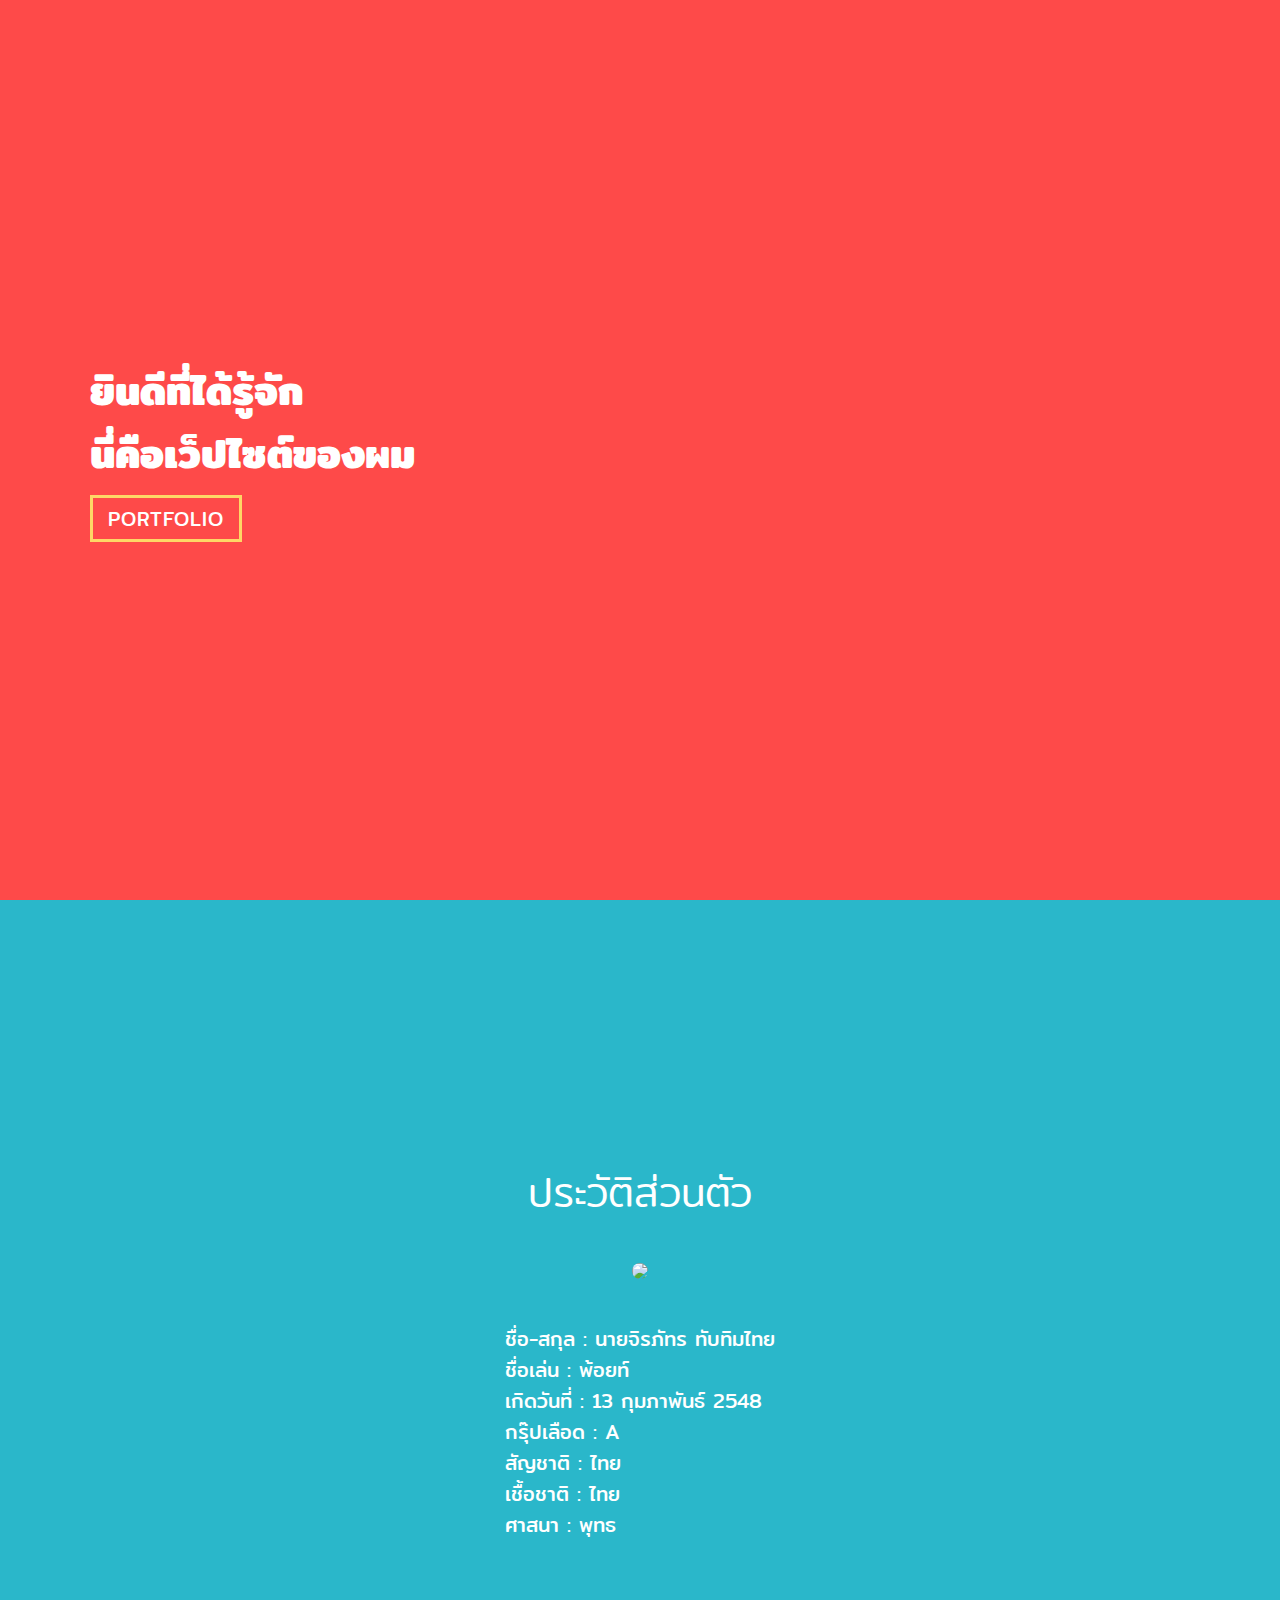
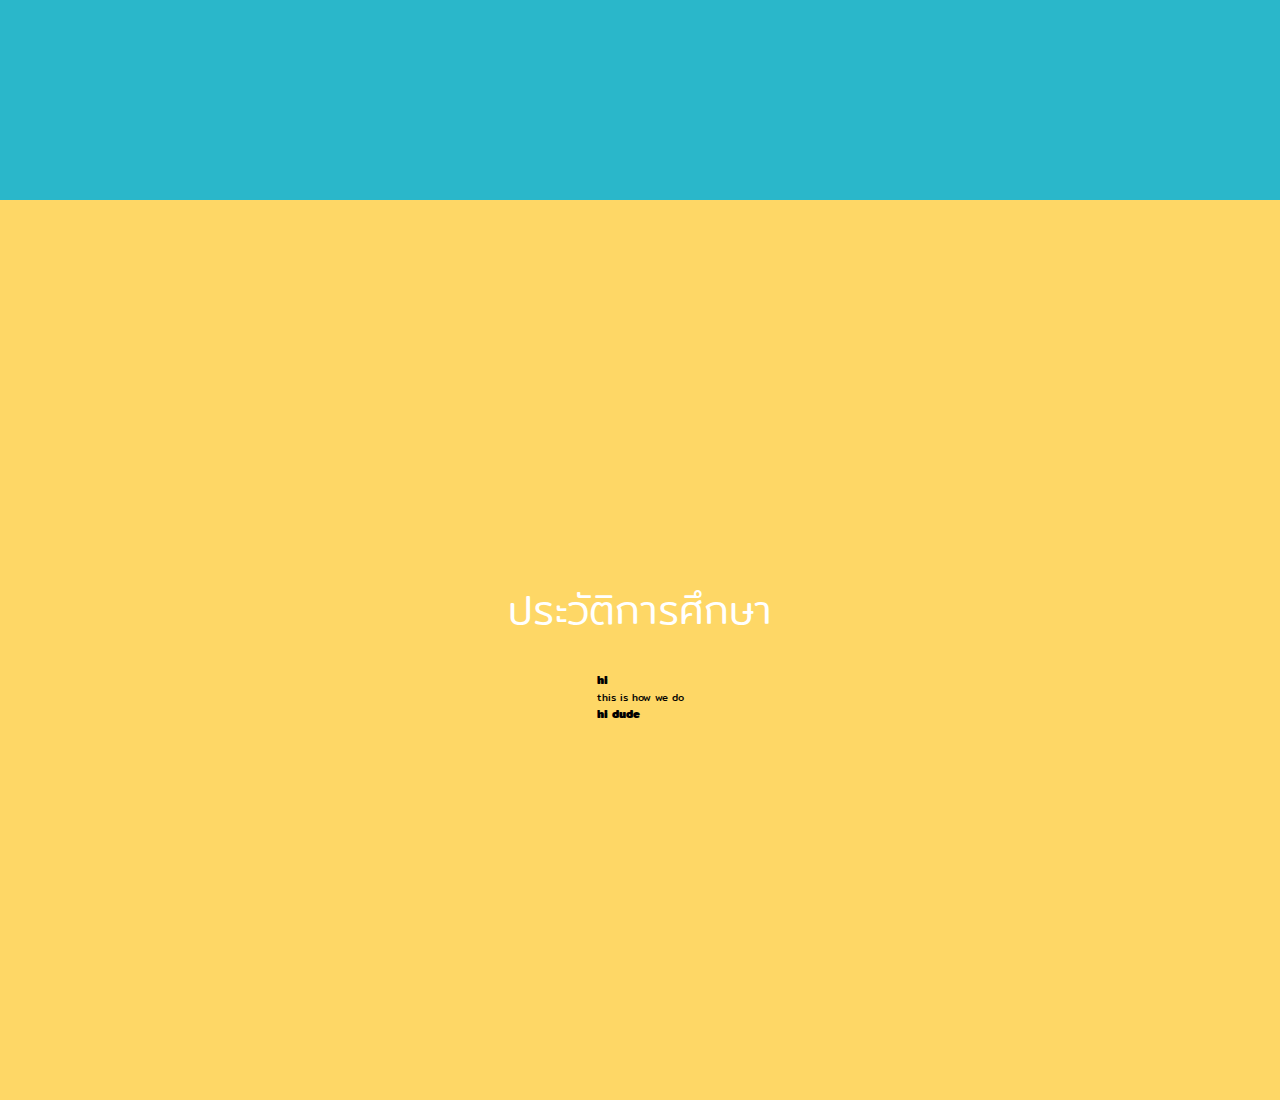
==== main.html @ 9460eb3a "Initial commit" ====
<!DOCTYPE html>
<html lang="en">
    <head>
        <meta charset="UTF-8">
        <meta name = "viewport" content="width=device-width, initial-scale = 1.0">
        <link rel = "stylesheet" href = "style.css">
        <title> Webfolio </title>
    </head>
        <!-- Hero start-->
        <section id = "hero">
            <div class="hero container">
                <div>
                    <h1 class = "animate__animated animate__lightSpeedInLeft">ยินดีที่ได้รู้จัก</h1>
                    <h1 class = "animate__animated animate__lightSpeedInLeft animate__delay-1s">นี่คือเว็ปไซต์ของผม</h1>
                    <a href="#" type = "button" class = "cta animate__animated animate__lightSpeedInLeft animate__delay-2s" >Portfolio</a>
                </div>
            </div>
        </section>
        <!-- Hero end-->

        <!-- About me start-->
        <section id = "aboutme">
            <div class="aboutme container">
                <div class = "aboutme-top">
                    <h1 class = "section-title">ประวัติส่วนตัว</h1>
                </div>
                <div class = "aboutme-bottom">
                    <div class = "aboutme-item">
                            <div class = "portrait">
                                <img src = "https://drive.google.com/uc?export=view&id=16cAO_1dME6YZgxeC1LpbJpiYewIKPkFe"/>
                            </div>
                            
                    </div>
                    <div class = "aboutme-text">
                    <p> ชื่อ-สกุล : นายจิรภัทร ทับทิมไทย <br> 
                        ชื่อเล่น : พ้อยท์ <br>
                        เกิดวันที่ : 13 กุมภาพันธ์ 2548 <br>
                        กรุ๊ปเลือด : A <br>
                        สัญชาติ : ไทย <br>
                        เชื้อชาติ : ไทย <br>
                        ศาสนา : พุทธ</p></div>
                </div>
            </div>
        </section>
        <!-- About me end-->

        <!-- Education Historyy start-->
        <section id = "history">
            <div class="history container">
                <div class = "history-top">
                    <h2 class = "section-title">ประวัติการศึกษา</h2>
                </div>
                <div class = "history-bottom">
                    <div class = "history-item">
                        <h3>hi</h3>
                        <p>this is how we do</p>
                        <h3>hi dude</h3>
                    </div>
                </div>
            </div>
        </section>

        <!-- Eudcation History end-->
    <body>
        <h1></h1>
    </body>
</html>
---- style.css ----
@import url('https://fonts.googleapis.com/css2?family=Mitr:wght@200;300;400;500&display=swap');
@import url('https://cdnjs.cloudflare.com/ajax/libs/animate.css/4.1.1/animate.min.css');
*{
    padding: 0;
    margin: 0;
    box-sizing: border-box;
}

html{
    font-size: 10px;
    font-family: 'Mitr' , sans-serif;
}

a {
    text-decoration: none;
}

.container{
    min-height: 100vh;
    width: 100%;
    display: flex;
    align-items: center;
    justify-content: center;
}

.section-title{
    font-size: 4rem;
    font-weight: 300;
    color: white;
    margin-bottom: 30px;
    text-transform: uppercase;
    letter-spacing: 0.2px;
    text-align: center;
}
/* hero style*/
#hero{
    background-color: #FE4A49;
    background-position: top center;
    background-size: cover;
    position: relative;
    z-index: 1;
}
#hero .hero{
    max-width: 1200px;
    margin : 0 auto;
    padding: 0 50px;
    justify-content: flex-start;
}
#hero::after{
    content: '';
    position: absolute;
    left: 0;
    top : 0;
    height: 100%;
    width: 100%;
    z-index : -1
}
#hero h1{
    display: block;
    width: fit-content;
    font-size: 4rem;
    position: relative;
    color : white
}
#hero .cta{
    display: inline-block;
    padding: 5px 15px;
    color: white;
    background-color: transparent;
    border: 3px solid #FED766;
    font-size: 2rem;
    text-transform: uppercase;
    letter-spacing: .1rem;
    margin-top: 10px;
    transition : .3s ease;
    transition-property: background-color,color;
}
#hero .cta:hover{
    color : white;
    background-color: #FED766;
}
/* end hero style*/

/* start aboutme style*/
#aboutme{
    background-color: #2AB7CA;
}
#aboutme .aboutme{
    flex-direction: column;
    text-align:left;
    max-width:  1500px;
    margin: 0 auto;
    padding : 100px 0;
}

#aboutme .section-title{
    font-size: 4rem;
    font-weight: 300;
    color: white;
    margin-bottom: 30px;
    text-transform: uppercase;
    letter-spacing: 0.2px;
    text-align: center;
}

#aboutme .aboutme-bottom{
    display : flex;
    align-items:center;
    justify-content: center;
    flex-wrap: wrap;
}

#aboutme .aboutme-item{
    flex-basis: 80%;
    display: flex;
    align-items: flex-start;
    justify-content: center;
    margin : 10px 5%;
}

#aboutme .aboutme-bottom .portrait img{
    height: 300px;
    width: auto;
    border-radius: 360px;
    object-fit: cover;
    margin-bottom: 30px;
}

#aboutme .aboutme-text{
    font-size: 2rem;
    color: white;
}


/* end about me style*/

/* start history*/

#history{
    background-color: #FED766;
}

#history .history{
    flex-direction: column;
    text-align:left;
    max-width:  900px;
    margin: 0 auto;
    padding : 100px 0;
}


#history .history-item{
    display: ;
}
/* end history */
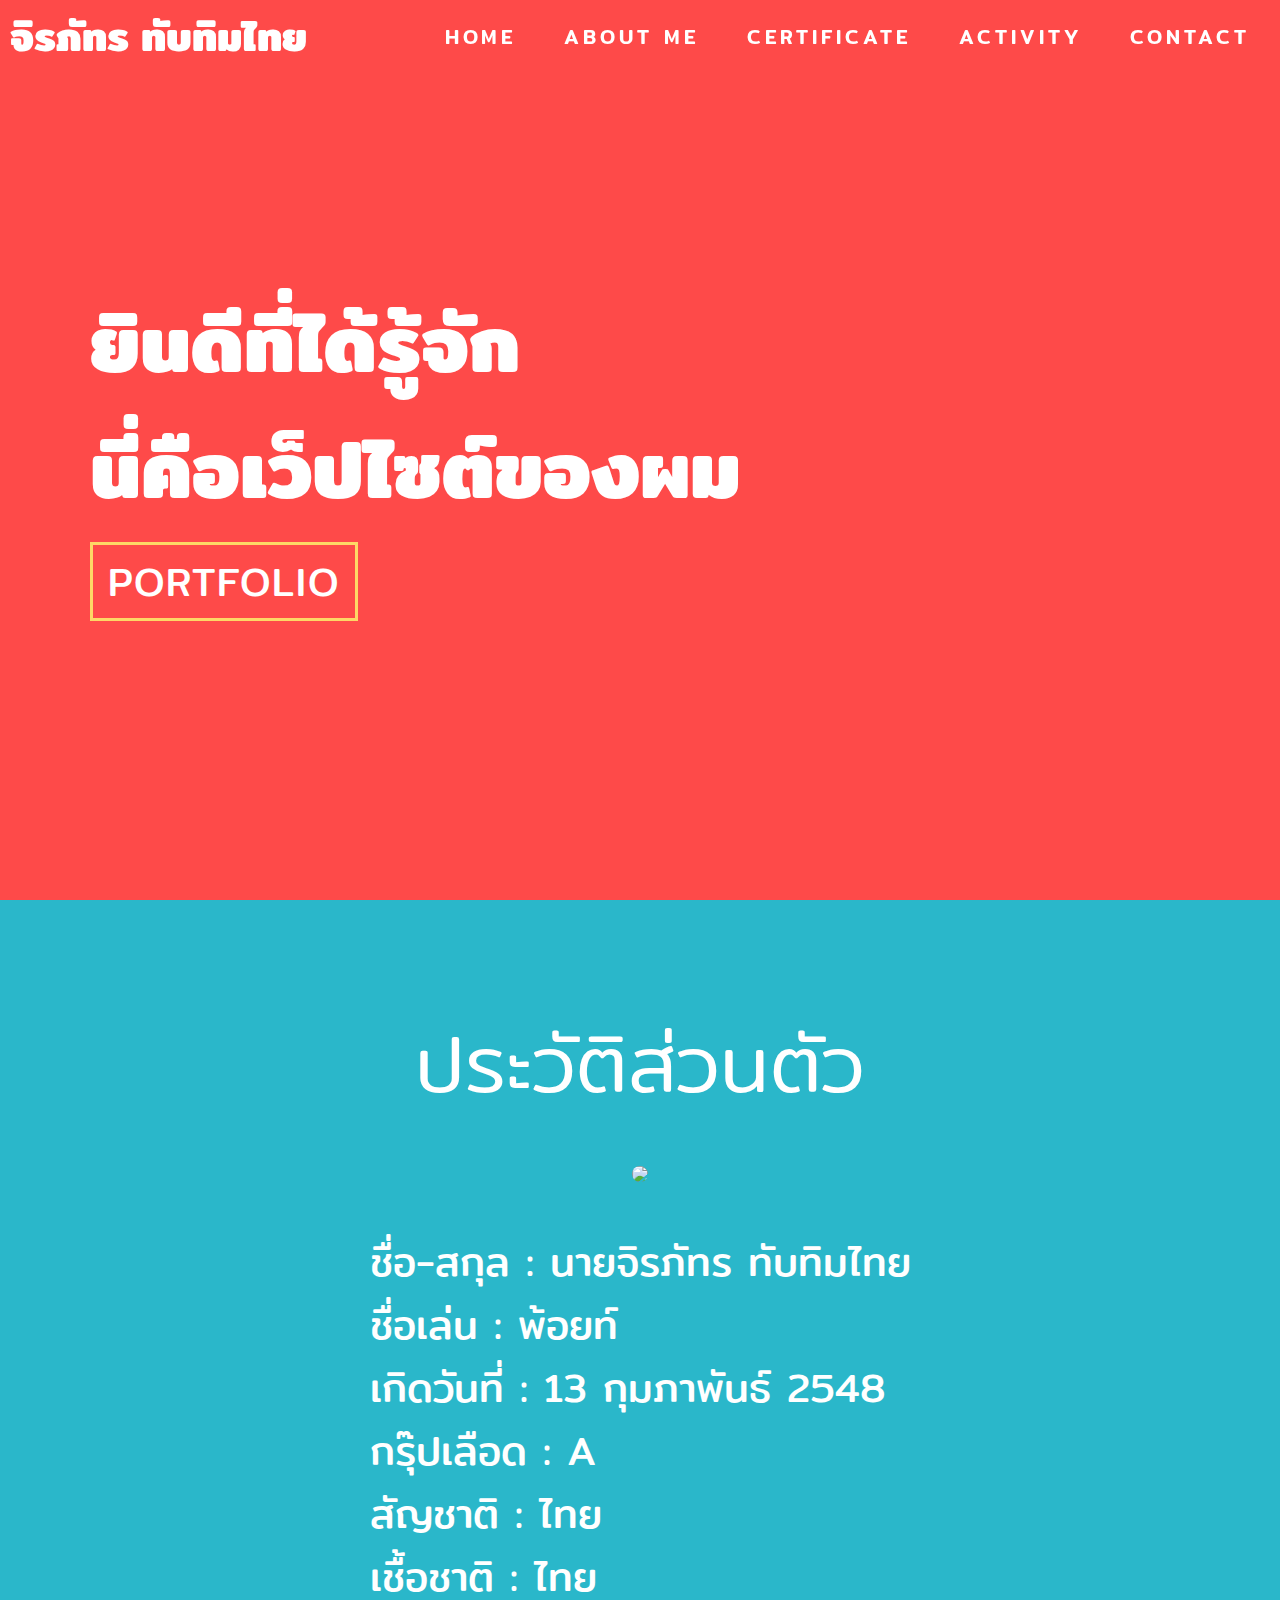
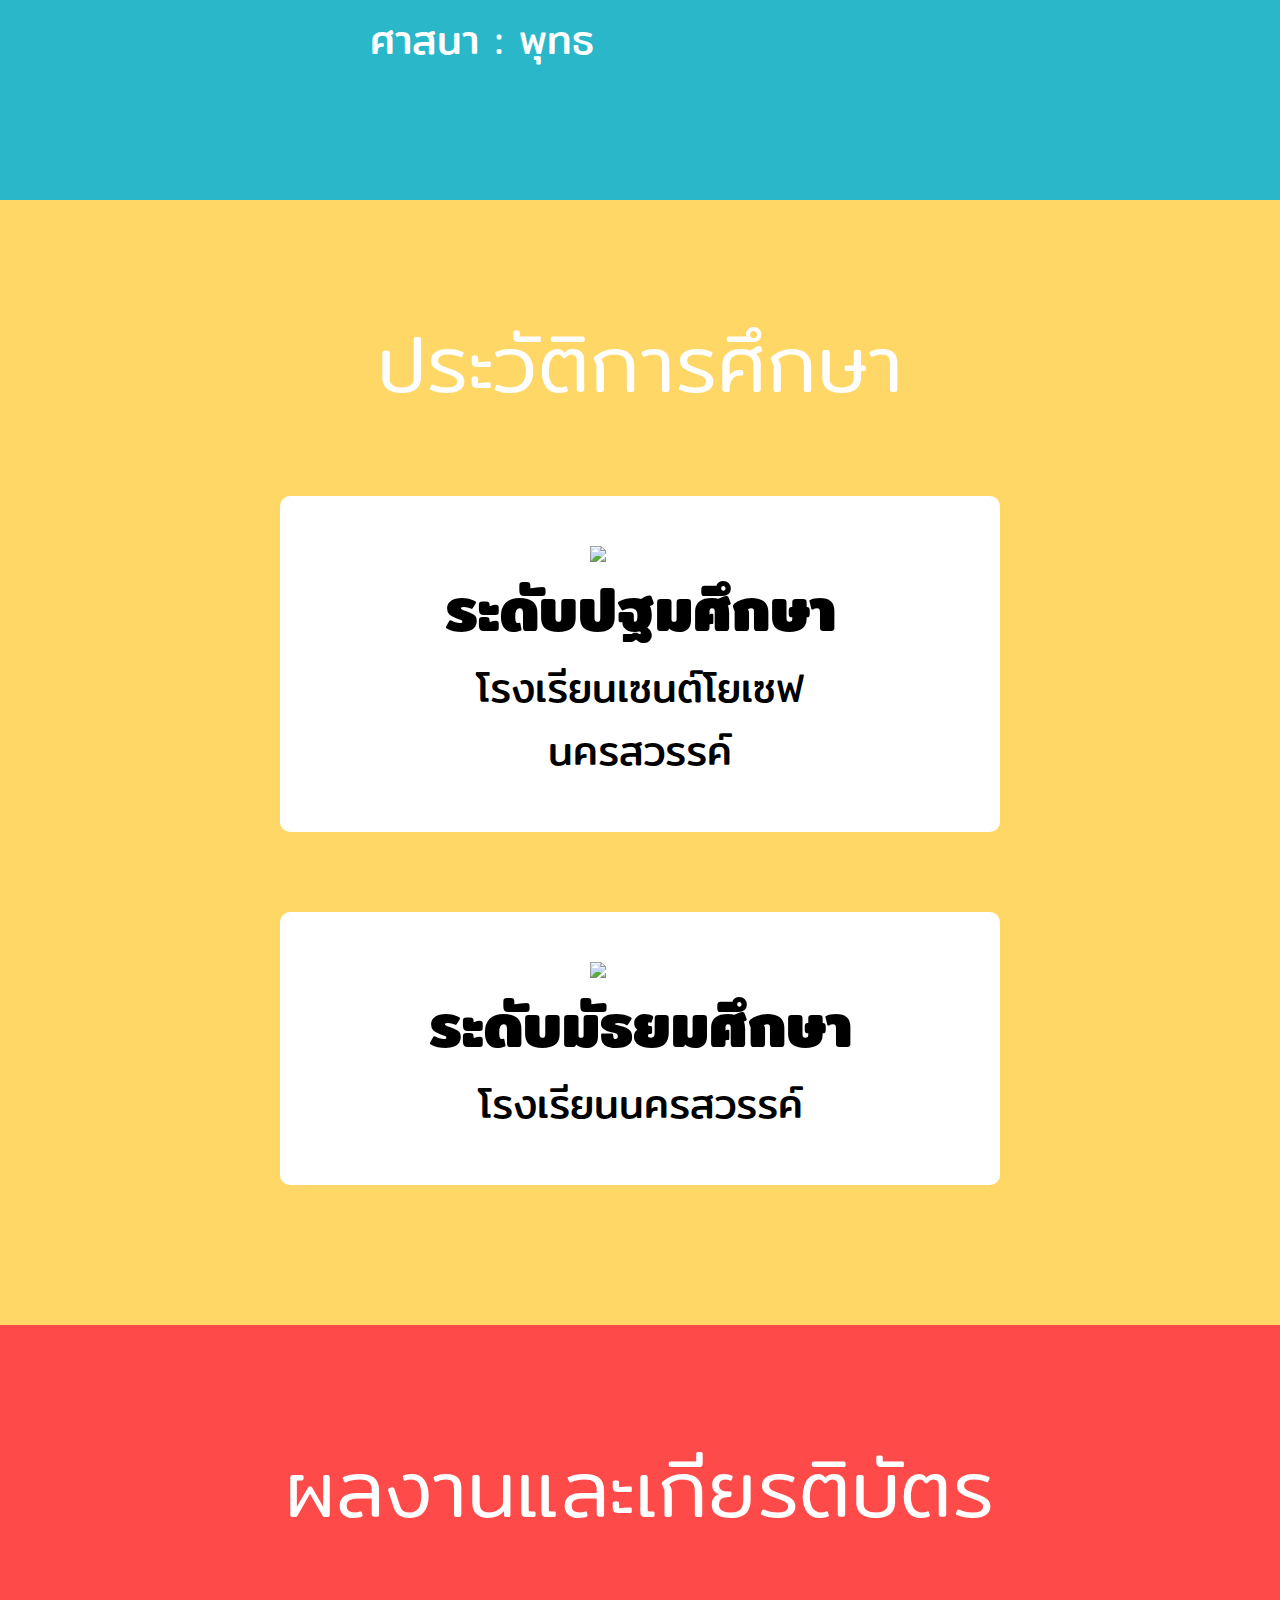
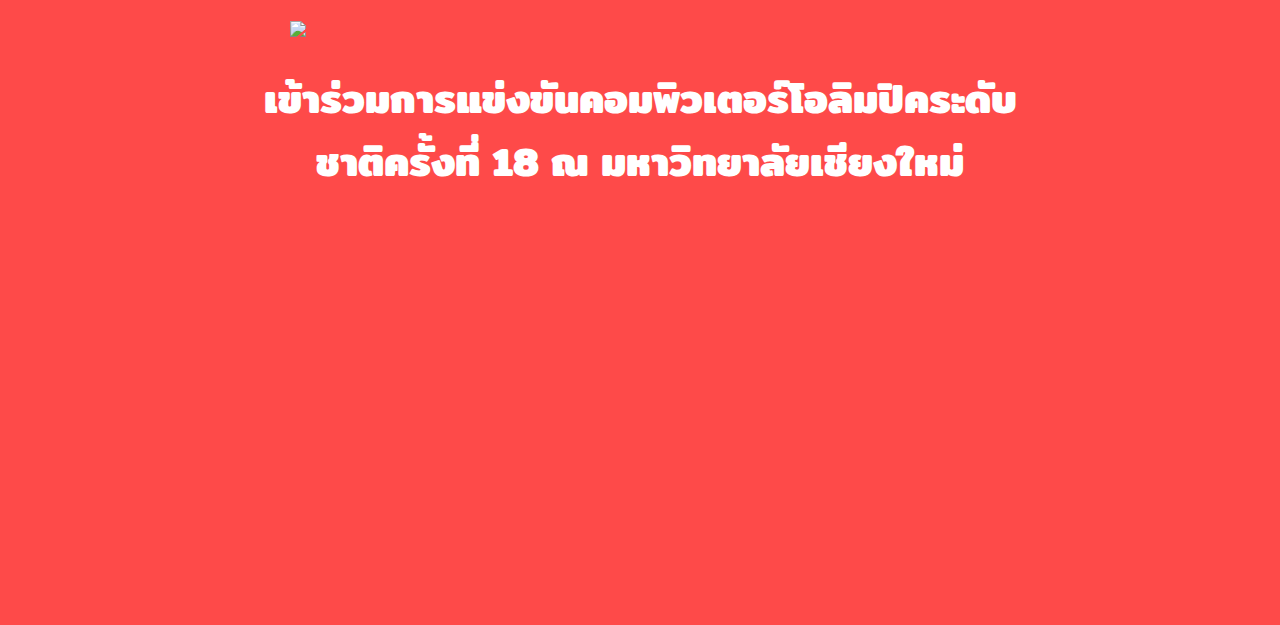
==== commit c659eff8: "Changes" ====
--- a/main.html
+++ b/main.html
@@ -6,13 +6,39 @@
         <link rel = "stylesheet" href = "style.css">
         <title> Webfolio </title>
     </head>
-        <!-- Hero start-->
+    <!-- Header -->
+  <body>
+    <section id="header">
+    <div class="header container">
+      <div class="nav-bar">
+        <div class="brand">
+          <a href="#hero">
+            <h1>จิรภัทร ทับทิมไทย</h1>
+          </a>
+        </div>
+        <div class="nav-list">
+          <div class="hamburger">
+            <div class="bar"></div>
+          </div>
+          <ul>
+            <li><a href="#hero" data-after="Home">Home</a></li>
+            <li><a href="#aboutme" data-after="About">About Me</a></li>
+            <li><a href="#certi" data-after="Certificate">Certificate</a></li>
+            <li><a href="#about" data-after="Activity">Activity</a></li>
+            <li><a href="#contact" data-after="Contact">Contact</a></li>
+          </ul>
+        </div>
+      </div>
+    </div>
+  </section>
+  <!-- End Header -->    
+    <!-- Hero start-->
         <section id = "hero">
             <div class="hero container">
                 <div>
                     <h1 class = "animate__animated animate__lightSpeedInLeft">ยินดีที่ได้รู้จัก</h1>
                     <h1 class = "animate__animated animate__lightSpeedInLeft animate__delay-1s">นี่คือเว็ปไซต์ของผม</h1>
-                    <a href="#" type = "button" class = "cta animate__animated animate__lightSpeedInLeft animate__delay-2s" >Portfolio</a>
+                    <a href="https://www.youtube.com/watch?v=dQw4w9WgXcQ" target = "_blank" type = "button" class = "cta animate__animated animate__lightSpeedInLeft animate__delay-2s" >Portfolio</a>
                 </div>
             </div>
         </section>
@@ -52,16 +78,39 @@
                 </div>
                 <div class = "history-bottom">
                     <div class = "history-item">
-                        <h3>hi</h3>
-                        <p>this is how we do</p>
-                        <h3>hi dude</h3>
+                        <img src =  "https://drive.google.com/uc?export=view&id=1dz8yVrkMpF7cL7zVzQZVsdz_WMTgrbBi"/>
+                        <h3>ระดับปฐมศึกษา</h3>
+                        <p>โรงเรียนเซนต์โยเซฟนครสวรรค์
+                        </p>
+                    
                     </div>
+                    <div class = "history-item">
+                        <img src =  "https://drive.google.com/uc?export=view&id=10eoISZu7QUzsyh6zzuK4WhSTJqyGB4MM"/>
+                        <h3>ระดับมัธยมศึกษา</h3>
+                        <p>โรงเรียนนครสวรรค์</p>
+                    
+                    </div>
+
                 </div>
             </div>
         </section>
 
         <!-- Eudcation History end-->
-    <body>
-        <h1></h1>
-    </body>
+
+        <!-- Certificate start-->
+        <section id = "certi">
+            <div class="certi container">
+                <div class = "certi-top">
+                    <h1 class = "section-title"> ผลงานและเกียรติบัตร</h1>
+                </div>
+                <div class = "certi-bottom"></div>
+                <div class = "certi-item">
+                    <img src = "https://drive.google.com/uc?export=view&id=11UWeHSp24HAq5BZmPrQjyVV2Nnb5YFbU"/>
+                <h1>เข้าร่วมการแข่งขันคอมพิวเตอร์โอลิมปิคระดับชาติครั้งที่ 18 ณ มหาวิทยาลัยเชียงใหม่</h1>
+                </div>
+            </div>
+        </section>
+        <!-- Certificate end-->
+        <script src ="header.js"></script>
+        </body>
 </html>--- a/style.css
+++ b/style.css
@@ -7,10 +7,13 @@
 }
 
 html{
-    font-size: 10px;
+    font-size: 15px;
     font-family: 'Mitr' , sans-serif;
-}
-
+    scroll-behavior: smooth;
+}
+body {
+    overflow-x: hidden;
+}
 a {
     text-decoration: none;
 }
@@ -20,7 +23,7 @@
     width: 100%;
     display: flex;
     align-items: center;
-    justify-content: center;
+    justify-content: flex-start;
 }
 
 .section-title{
@@ -32,6 +35,137 @@
     letter-spacing: 0.2px;
     text-align: center;
 }
+/* Header section */
+#header {
+	position: fixed;
+	z-index: 1000;
+	left: 0;
+	top: 0;
+	width: 100vw;
+	height: auto;
+}
+
+#header h1{
+    color : white;
+}
+#header .header {
+	min-height: 8vh;
+	background-color: transparent;
+	transition: 0.3s ease background-color;
+}
+#header .nav-bar {
+	display: flex;
+	align-items: center;
+	justify-content: space-between;
+	width: 100%;
+	height: 100%;
+	max-width: 1600px;
+	padding: 0 10px;
+}
+#header .nav-list ul {
+	list-style: none;
+	position: absolute;
+	background-color: #FFAEBC;
+	width: 100vw;
+	height: 100vh;
+	left: 100%;
+	top: 0;
+	display: flex;
+	flex-direction: column;
+	justify-content: center;
+	align-items: center;
+	z-index: 1;
+	overflow-x: hidden;
+	transition: 0.5s ease left;
+}
+#header .nav-list ul.active {
+	left: 0%;
+}
+#header .nav-list ul a {
+	font-size: 2rem;
+	font-weight: 500;
+	letter-spacing: 0.2rem;
+	text-decoration: none;
+	color: white;
+	text-transform: uppercase;
+	padding: 20px;
+	display: block;
+}
+#header .nav-list ul a::after {
+	content: attr(data-after);
+	position: absolute;
+	top: 50%;
+	left: 50%;
+	transform: translate(-50%, -50%) scale(0);
+	color: palevioletred;
+	font-size: 6rem;
+	letter-spacing: 50px;
+	z-index: -1;
+	transition: 0.3s ease letter-spacing;
+}
+#header .nav-list ul li:hover a::after {
+	transform: translate(-50%, -50%) scale(1);
+	letter-spacing: initial;
+}
+#header .nav-list ul li:hover a {
+	color: palevioletred;
+}
+#header .hamburger {
+	height: 60px;
+	width: 60px;
+	display: inline-block;
+	border: 3px solid white;
+	border-radius: 50%;
+	position: relative;
+	display: flex;
+	align-items: center;
+	justify-content: center;
+	z-index: 100;
+	cursor: pointer;
+	transform: scale(0.8);
+	margin-right: 20px;
+}
+#header .hamburger:after {
+	position: absolute;
+	content: '';
+	height: 100%;
+	width: 100%;
+	border-radius: 50%;
+	border: 3px solid white;
+	animation: hamburger_puls 1s ease infinite;
+}
+#header .hamburger .bar {
+	height: 2px;
+	width: 30px;
+	position: relative;
+	background-color: white;
+	z-index: -1;
+}
+#header .hamburger .bar::after,
+#header .hamburger .bar::before {
+	content: '';
+	position: absolute;
+	height: 100%;
+	width: 100%;
+	left: 0;
+	background-color: white;
+	transition: 0.3s ease;
+	transition-property: top, bottom;
+}
+#header .hamburger .bar::after {
+	top: 8px;
+}
+#header .hamburger .bar::before {
+	bottom: 8px;
+}
+#header .hamburger.active .bar::before {
+	bottom: 0;
+}
+#header .hamburger.active .bar::after {
+	top: 0;
+}
+/* End Header section */
+
 /* hero style*/
 #hero{
     background-color: #FE4A49;
@@ -106,8 +240,10 @@
 #aboutme .aboutme-bottom{
     display : flex;
     align-items:center;
+    flex-direction: row;
     justify-content: center;
     flex-wrap: wrap;
+
 }
 
 #aboutme .aboutme-item{
@@ -142,7 +278,7 @@
 
 #history .history{
     flex-direction: column;
-    text-align:left;
+    text-align:center;
     max-width:  900px;
     margin: 0 auto;
     padding : 100px 0;
@@ -150,6 +286,135 @@
 
 
 #history .history-item{
-    display: ;
-}
-/* end history */+    flex-basis : 80%;
+    align-items: center;
+    background-color: white;
+    margin: 2rem;
+    display: flex;
+    flex-direction: column;
+    border-radius: 10px;
+    padding: 50px;
+}
+
+#history .history-bottom{
+    display : flex;
+    flex-direction: row;
+    justify-content: center;
+    align-items: center;
+    flex-wrap: wrap;
+}
+
+#history .section-title{
+    font-size: 4rem;
+    font-weight: 300;
+    color: white;
+    margin-bottom: 30px;
+    text-transform: uppercase;
+    letter-spacing: 0.2px;
+    text-align: center;
+}
+
+#history img{
+    width: 100px;
+    height: auto;
+    align-items: center;
+    margin-left: auto;
+    margin-right: auto;
+}
+
+#history h3{
+    font-size: 3rem;
+    text-align: center;
+}
+
+#history p{
+    font-size :2rem;
+    max-width: 75%;
+}
+/* end history */
+
+/*start certi*/
+#certi {
+    background-color: #FE4A49;
+}
+
+#certi .certi{
+    display: flex;
+    flex-direction: column;
+    text-align:center;
+    max-width:  900px;
+    margin: 0 auto;
+    padding : 100px 0;
+}
+
+#certi .certi-bottom{
+    display : flex;
+    align-items:center;
+    flex-direction: row;
+    justify-content: center;
+    flex-wrap: wrap;
+}
+
+#certi img{
+    width: 350px;
+    height: auto;
+    margin-bottom :30px;
+}
+
+#certi h1{
+    color: white;
+}
+
+#certi .certi-item{
+    flex-basis : 80%;
+    align-items: center;
+    margin: 2rem;
+    display: flex;
+    flex-direction: column;
+}
+@media only screen and (min-width: 768px) {
+    html{
+        font-size: 20px;
+    }
+
+    #certi img{
+        width : 700px;
+        height: auto;
+    }
+
+    #aboutme .aboutme-bottom .portrait img{
+        width: 600px;
+        height: auto;
+    }
+}
+
+/* Media Query For Desktop */
+@media only screen and (min-width: 1200px) {
+	/* header */
+	#header .hamburger {
+		display: none;
+	}
+	#header .nav-list ul {
+		position: initial;
+		display: block;
+		height: auto;
+		width: fit-content;
+		background-color: transparent;
+	}
+	#header .nav-list ul li {
+		display: inline-block;
+	}
+	#header .nav-list ul li a {
+		font-size: 1rem;
+	}
+	#header .nav-list ul a:after {
+		display: none;
+	}
+	/* End header */
+
+	#services .service-bottom .service-item {
+		flex-basis: 22%;
+		margin: 1.5%;
+	}
+}
+/* End  Media Query For Desktop */
